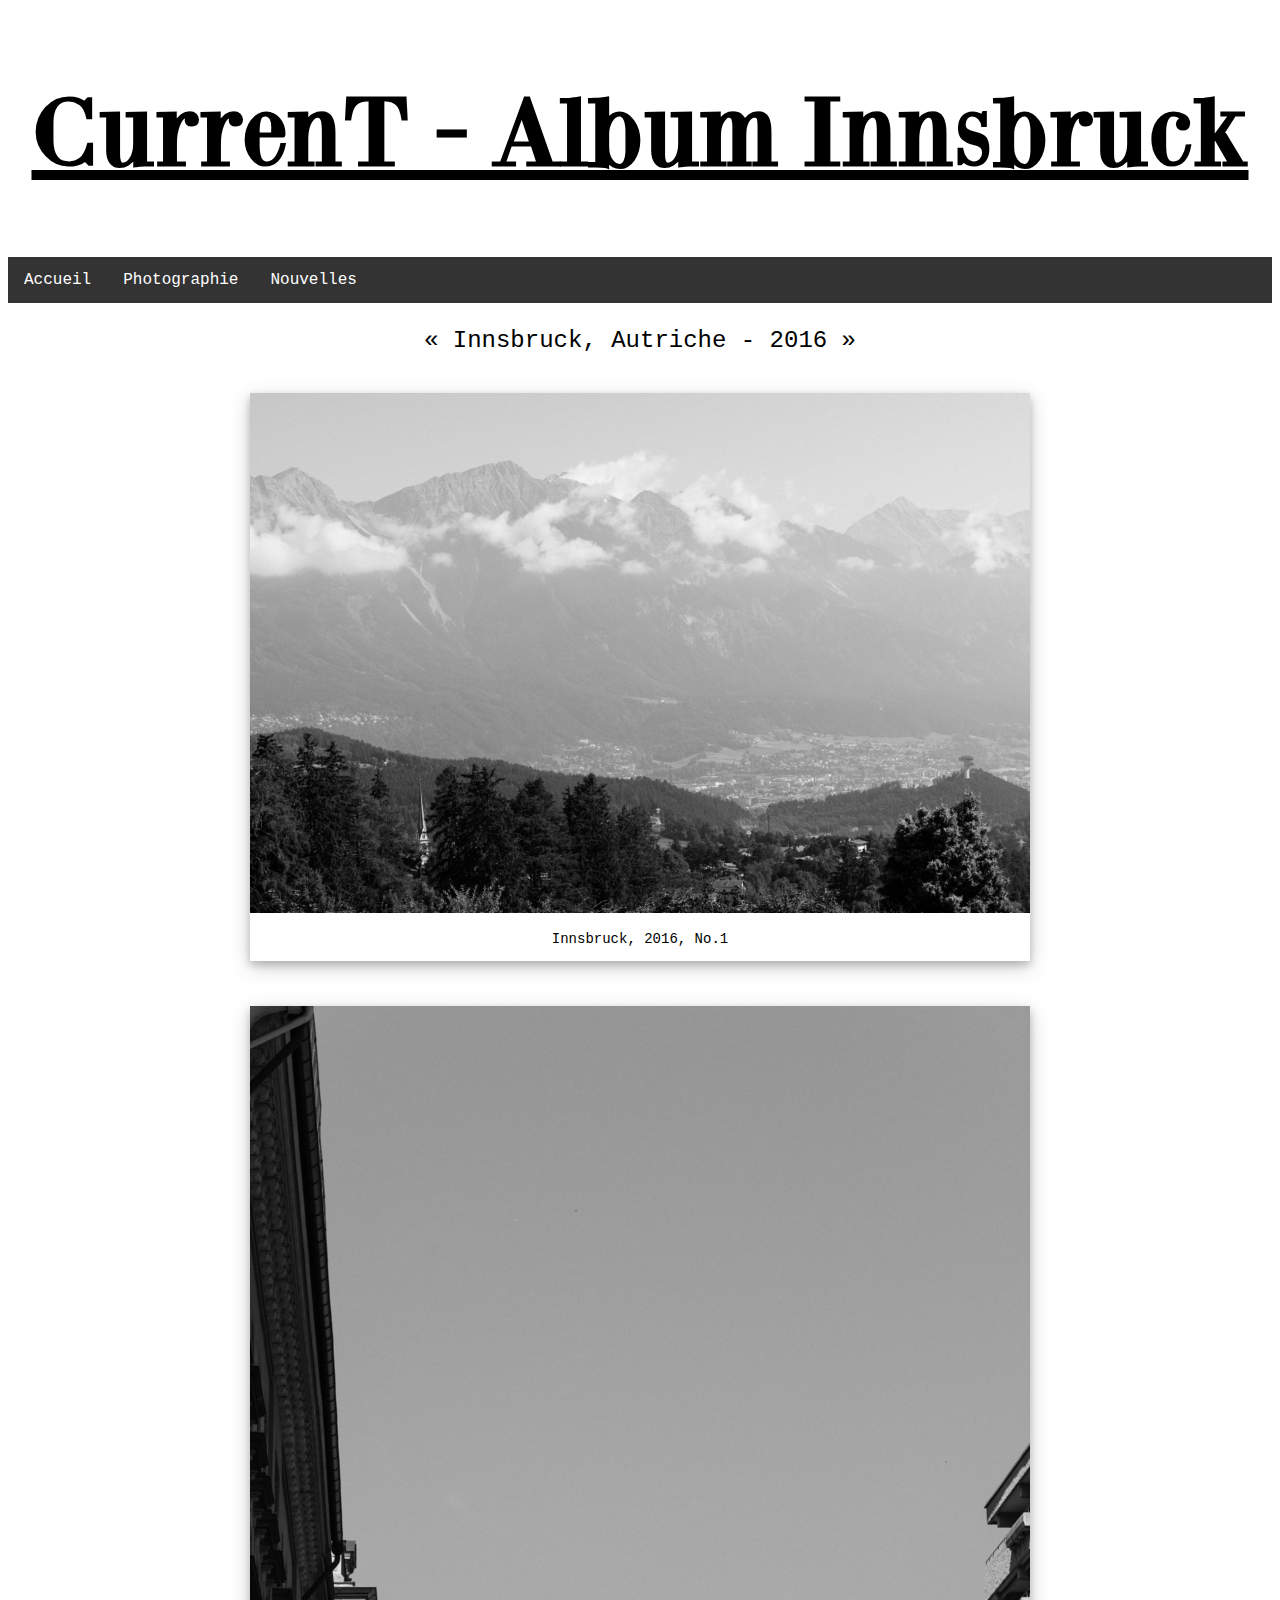
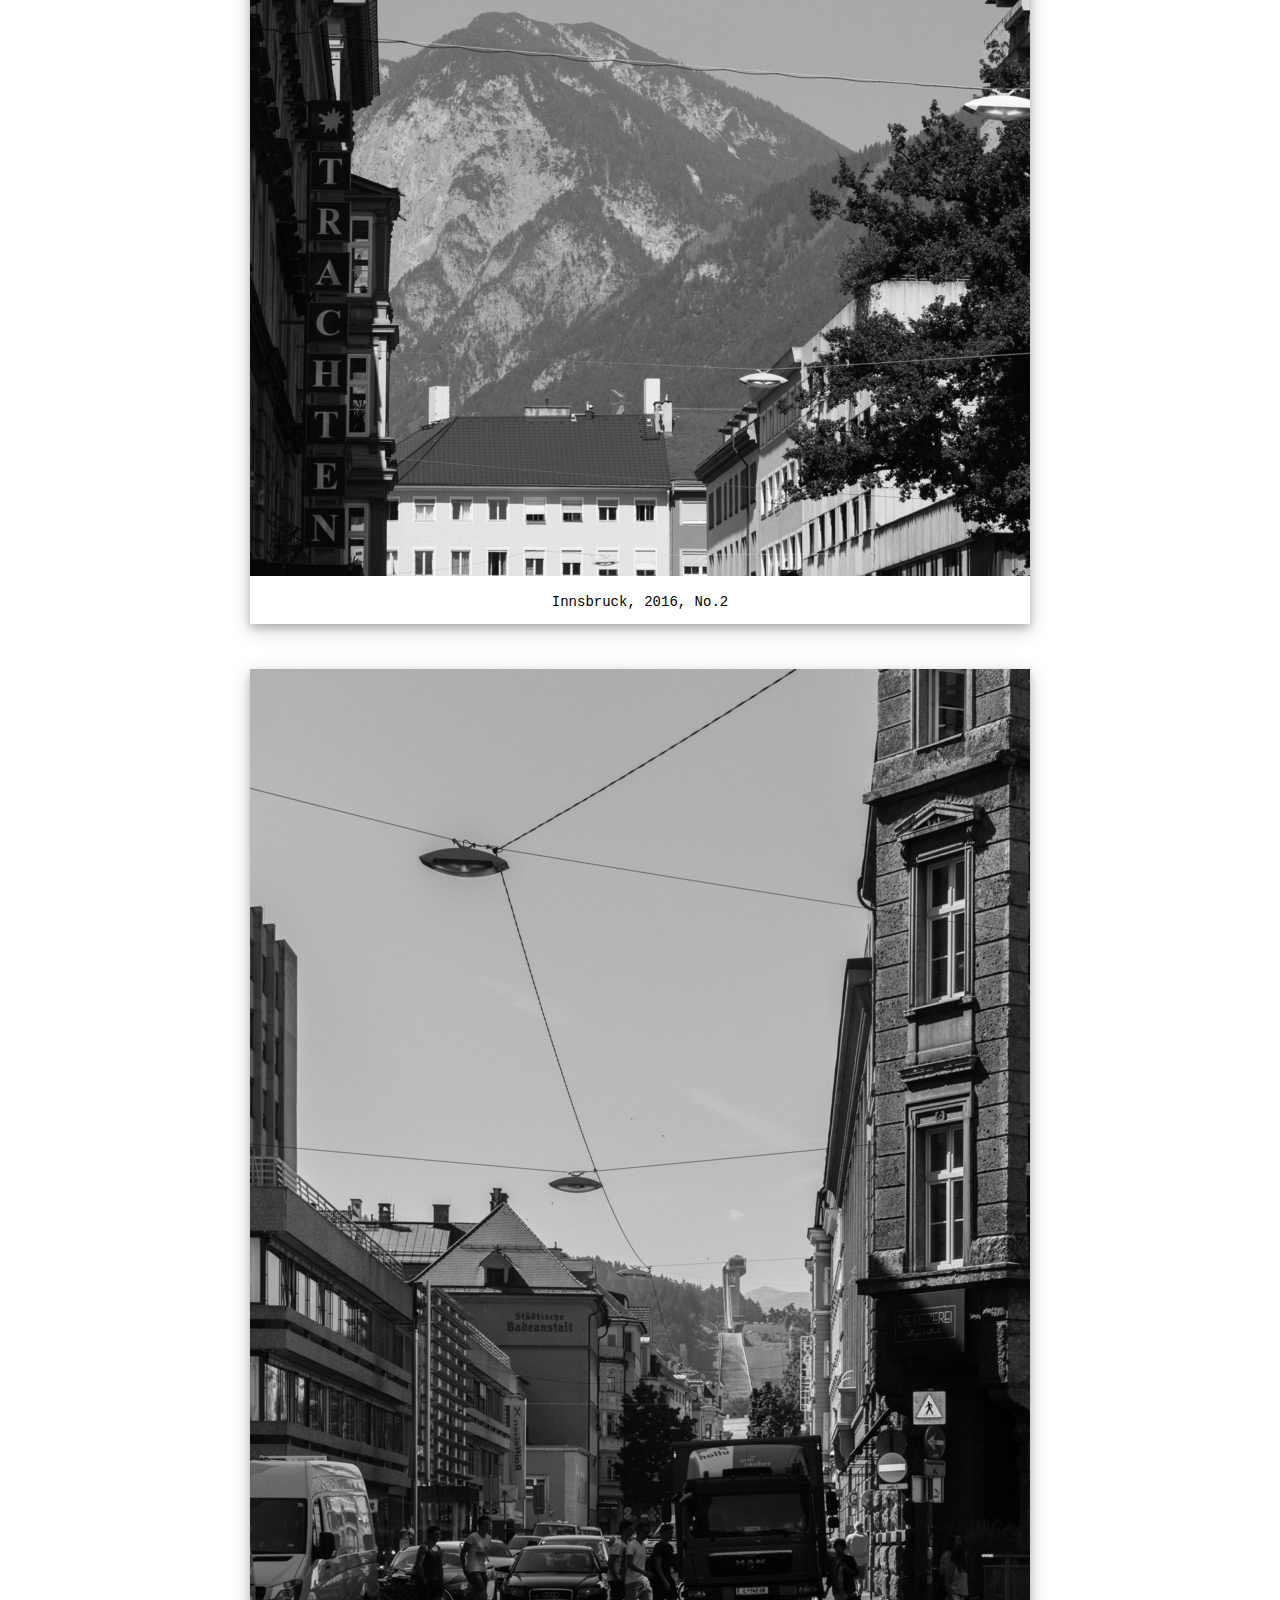
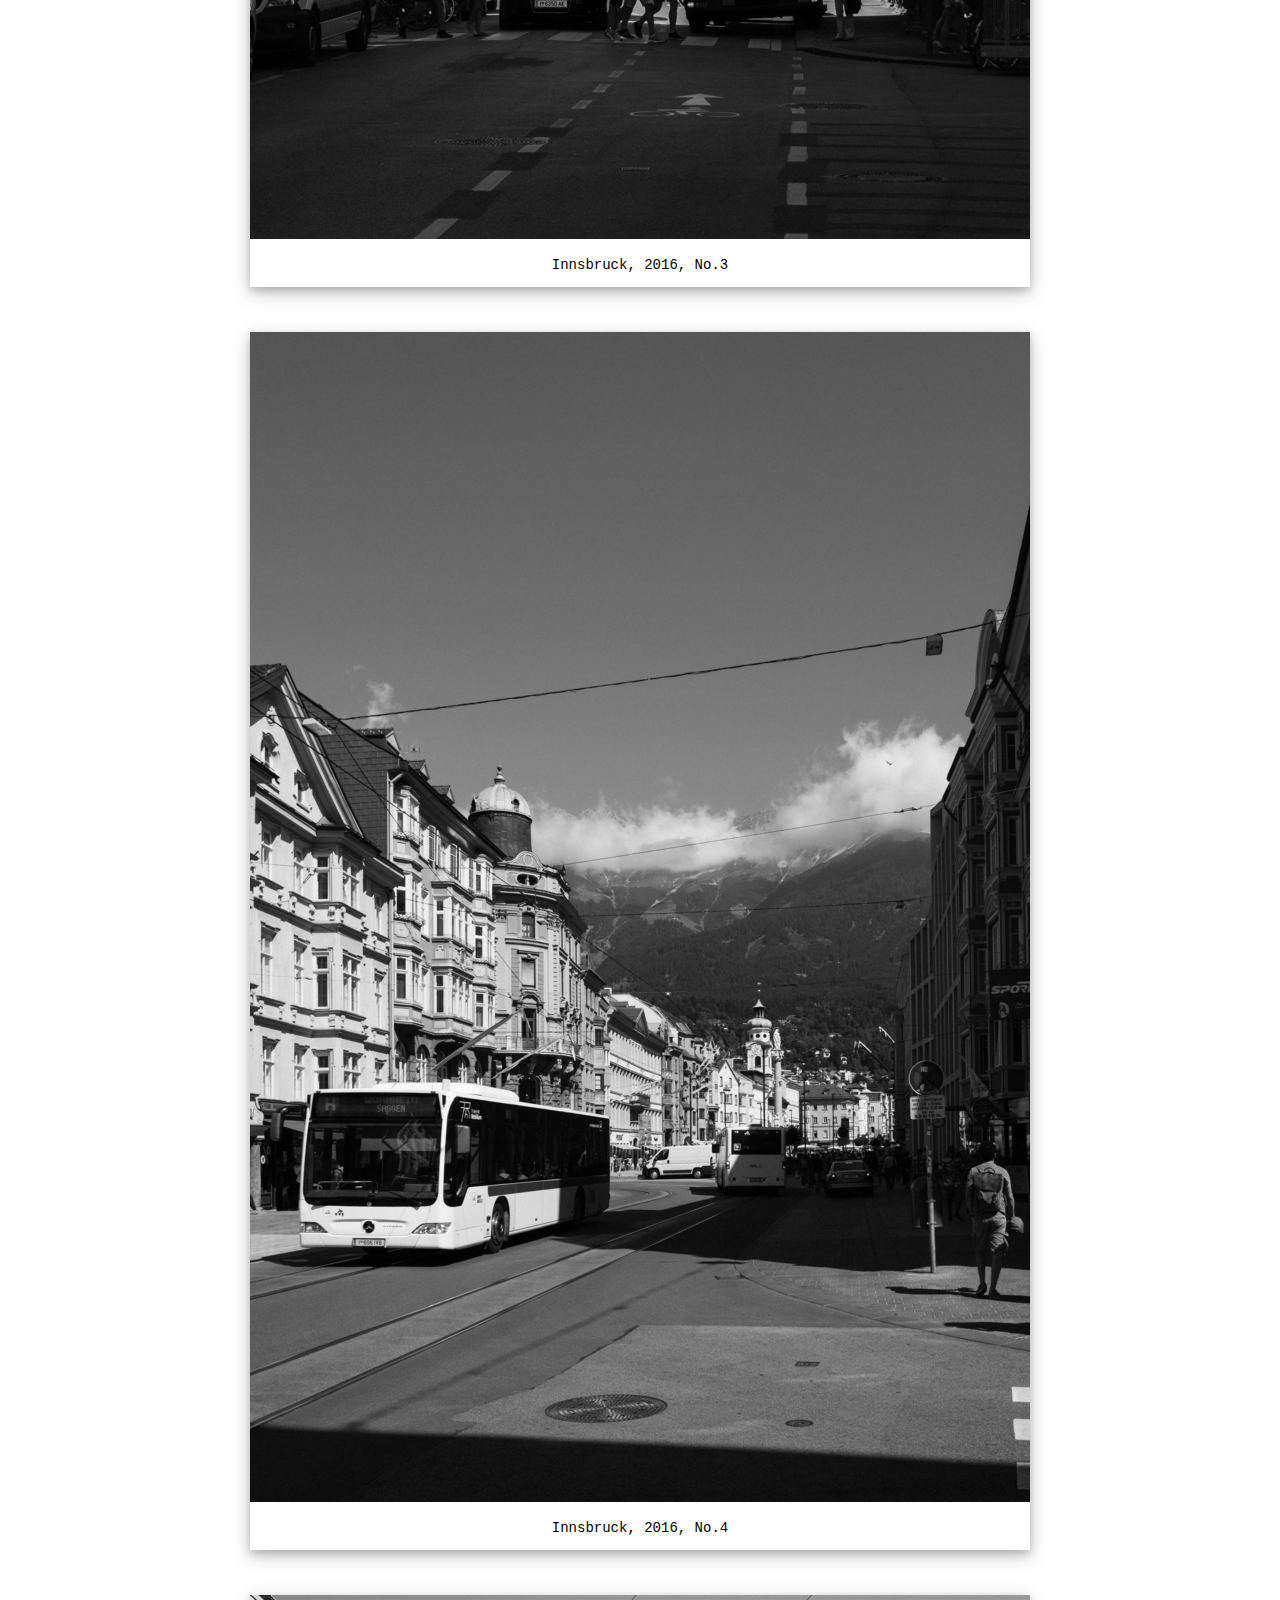
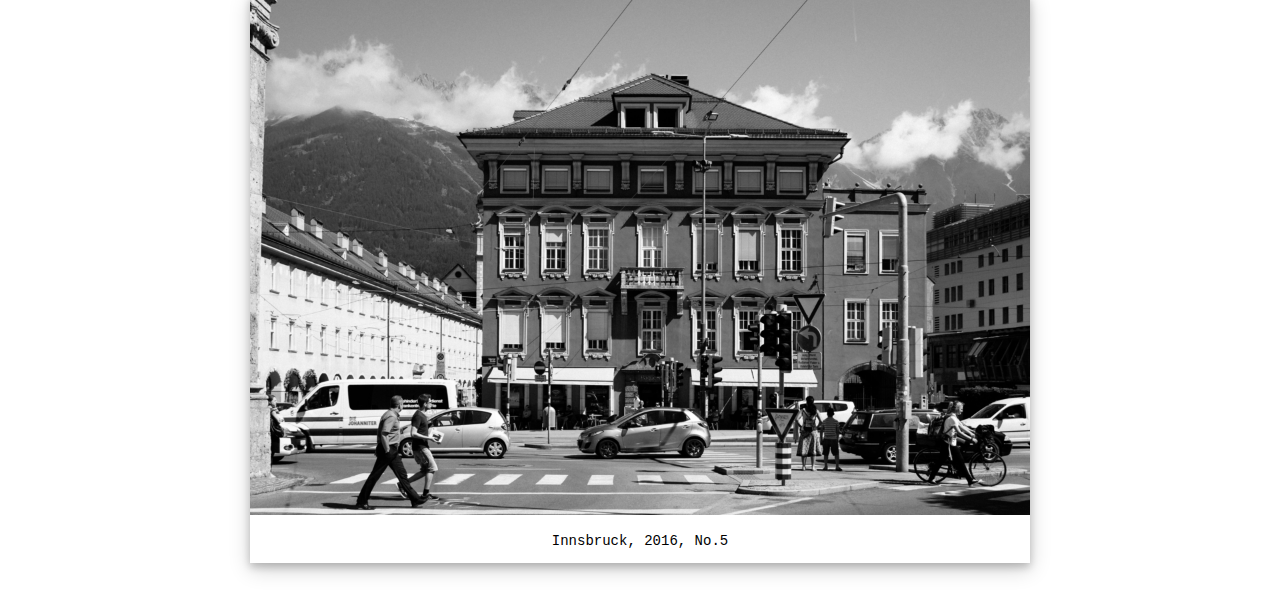
==== innsbruck.html @ 4c0e7a83 "Add files via upload" ====
<!DOCTYPE html>
<html>
    <head>
        <meta charset="utf-8" />
        <link rel="stylesheet" href="style.css" />
        <title>CurrenT</title>
    </head>
	
	<body>
		
		<h1>CurrenT - Album Innsbruck</h1>
		
				
		<nav>
			<ul>
				<li><a href="index.html">Accueil</a></li>
				<li><a href="photographie.html">Photographie</a></li>
				<li><a href="nouvelles.html">Nouvelles</a></li>
			</ul>
		</nav>
		
		<p class="citation"> « Innsbruck, Autriche - 2016 »</p>

		<div class="block">
			<div class="polaroid">
				<img src="Innsbruck - 1 - Resized.jpg" alt="Innsbruck" style="width:100%">
					<p>Innsbruck, 2016, No.1</p>
				</div>
			</div>
		</div>
		
		<div class="block">		
			<div class="polaroid">
				<img src="Innsbruck - 2 - Resized.jpg" alt="Innsbruck" style="width:100%">
					<p>Innsbruck, 2016, No.2</p>
				</div>
			</div>
		</div>
		
		<div class="block">
			<div class="polaroid">
				<img src="Innsbruck - 3 - Resized.jpg" alt="Innsbruck" style="width:100%">
					<p>Innsbruck, 2016, No.3</p>
				</div>
			</div>
		</div>
		
		<div class="block">		
			<div class="polaroid">
				<img src="Innsbruck - 4 - Resized.jpg" alt="Innsbruck" style="width:100%">
					<p>Innsbruck, 2016, No.4</p>
				</div>
			</div>
		</div>
		
		<div class="block">
			<div class="polaroid">
				<img src="Innsbruck - 5 - Resized.jpg" alt="Innsbruck" style="width:100%">
					<p>Innsbruck, 2016, No.5</p>
				</div>
			</div>
		</div>

    </body>
</html>
---- style.css ----
@font-face {
	font-family: 'BodoniXT';
	src: url('BodoniXT.ttf');
}

body{
	background-color: white;
	color: black;
	text-align: center;
}

ul {
	list-style-type: none;
	margin: 0;
	padding: 0;
	overflow: hidden;
	background-color: #333;
}

li {
	float: left;
	font-family: Courier New;
}

ul li a {
	display: block;
	color: white;
	text-align: center;
	padding: 14px 16px;
	text-decoration: none;
}

li a:hover {
	background-color: #111;
}
p {
	font-size: 14px;
	font-family: Courier New, Impact, Arial, sans-serif; /*Indiquer 3 ou 4 polices + sans-serif pour s'assurer que la police fonctionne sur tous les navigateurs*/
}

p.citation {
	font-size: 24px;
}

h1 {
	font-size: 100px;
	font-family: 'BodoniXT';
	text-decoration: underline;
}

h3 {
	font-size: 18px;
	font-family: Courier New, Impact, Arial, sans-serif;
}

div.block {
	display: flex;
}
div {
	margin: 15px;
}
div.polaroid {
	width: 780px;
	display: block;
	margin-top: 15px;
	margin-left: auto;
	margin-right: auto; 
	box-shadow: 0 4px 8px 0 rgba(0, 0, 0, 0.2), 0 6px 20px 0 rgba(0, 0, 0, 0.19);
}

.polaroid img {
	max-width: 100%;
  
	-moz-transition: all 0.3s;
	-webkit-transition: all 0.3s;
	transition: all 0.3s;
}
.polaroid:hover img {
	-moz-transform: scale(1.1);
	-webkit-transform: scale(1.1);
	transform: scale(1.1);
}

div.container {
  padding: 10px;
}

/*Plus d'info sur les sélecteurs: https://www.w3.org/Style/css3-selectors-updates/WD-css3-selectors-20010126.fr.html#selectors */
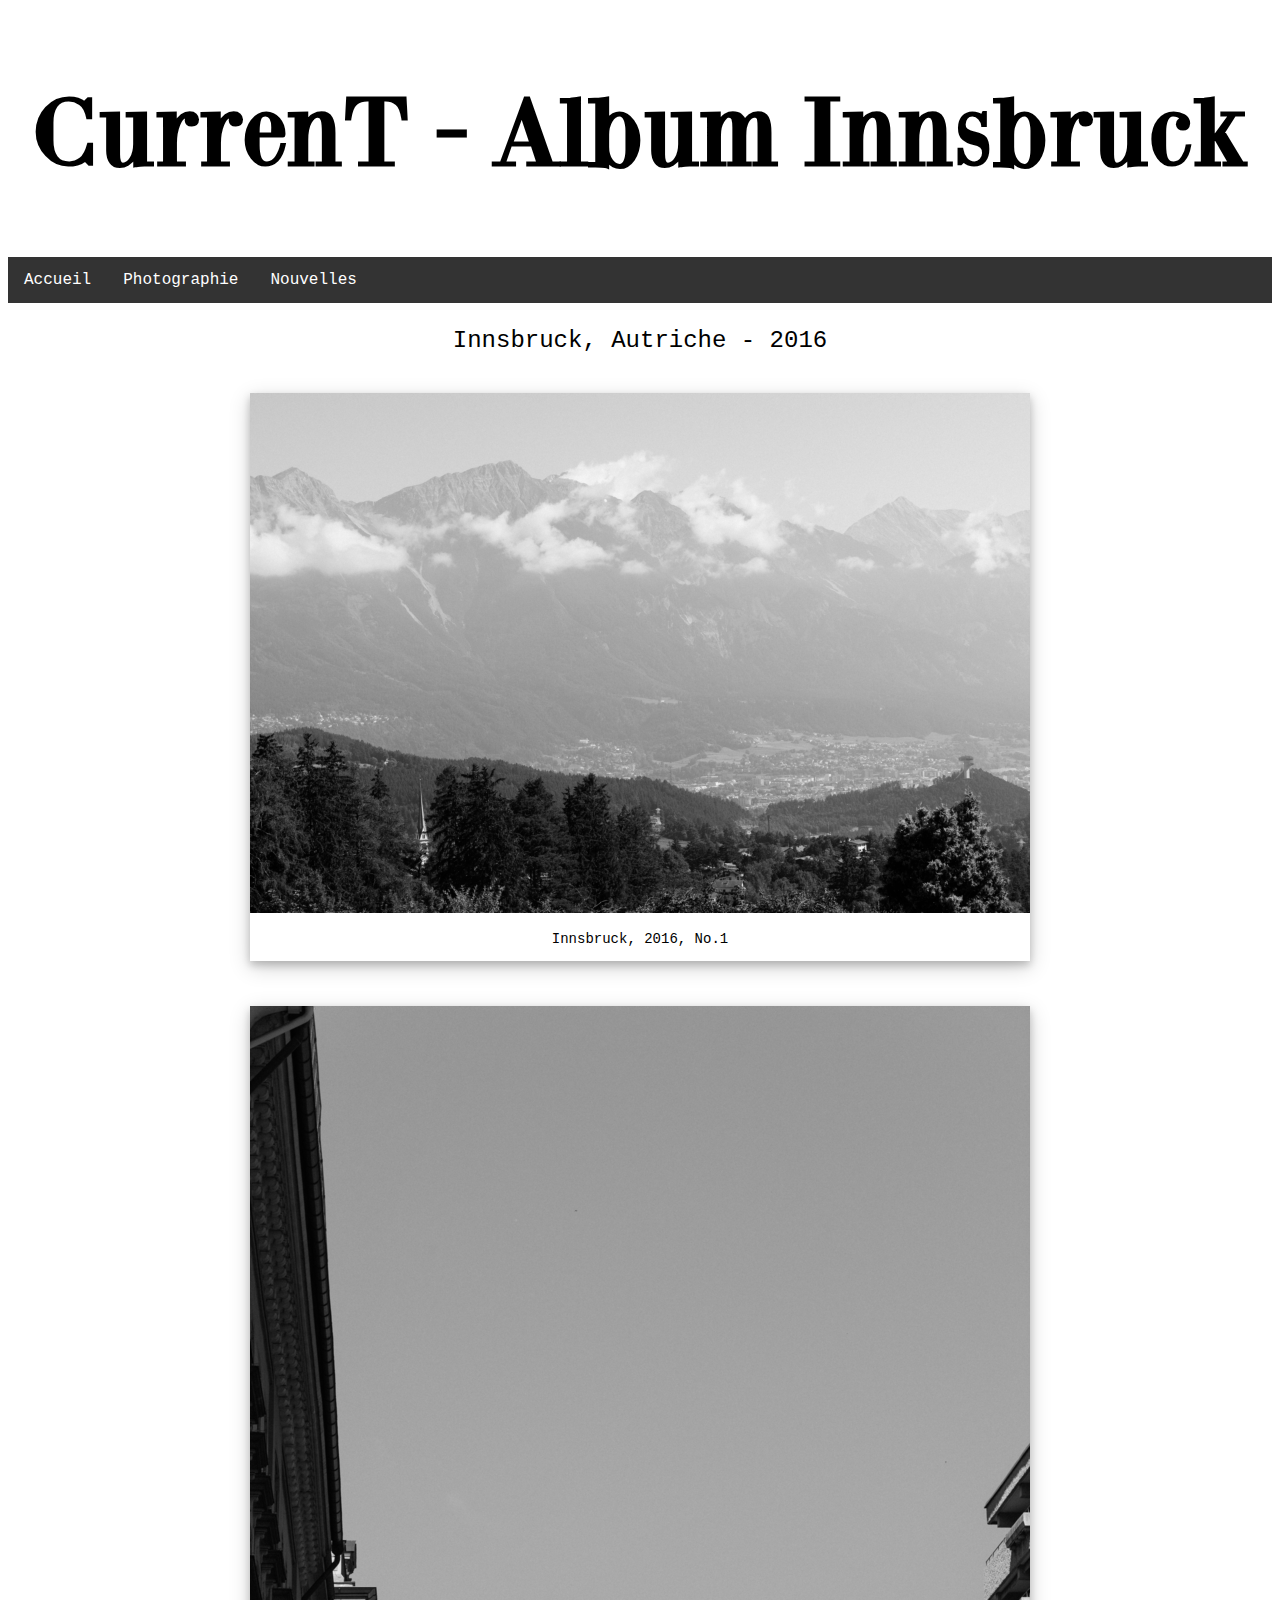
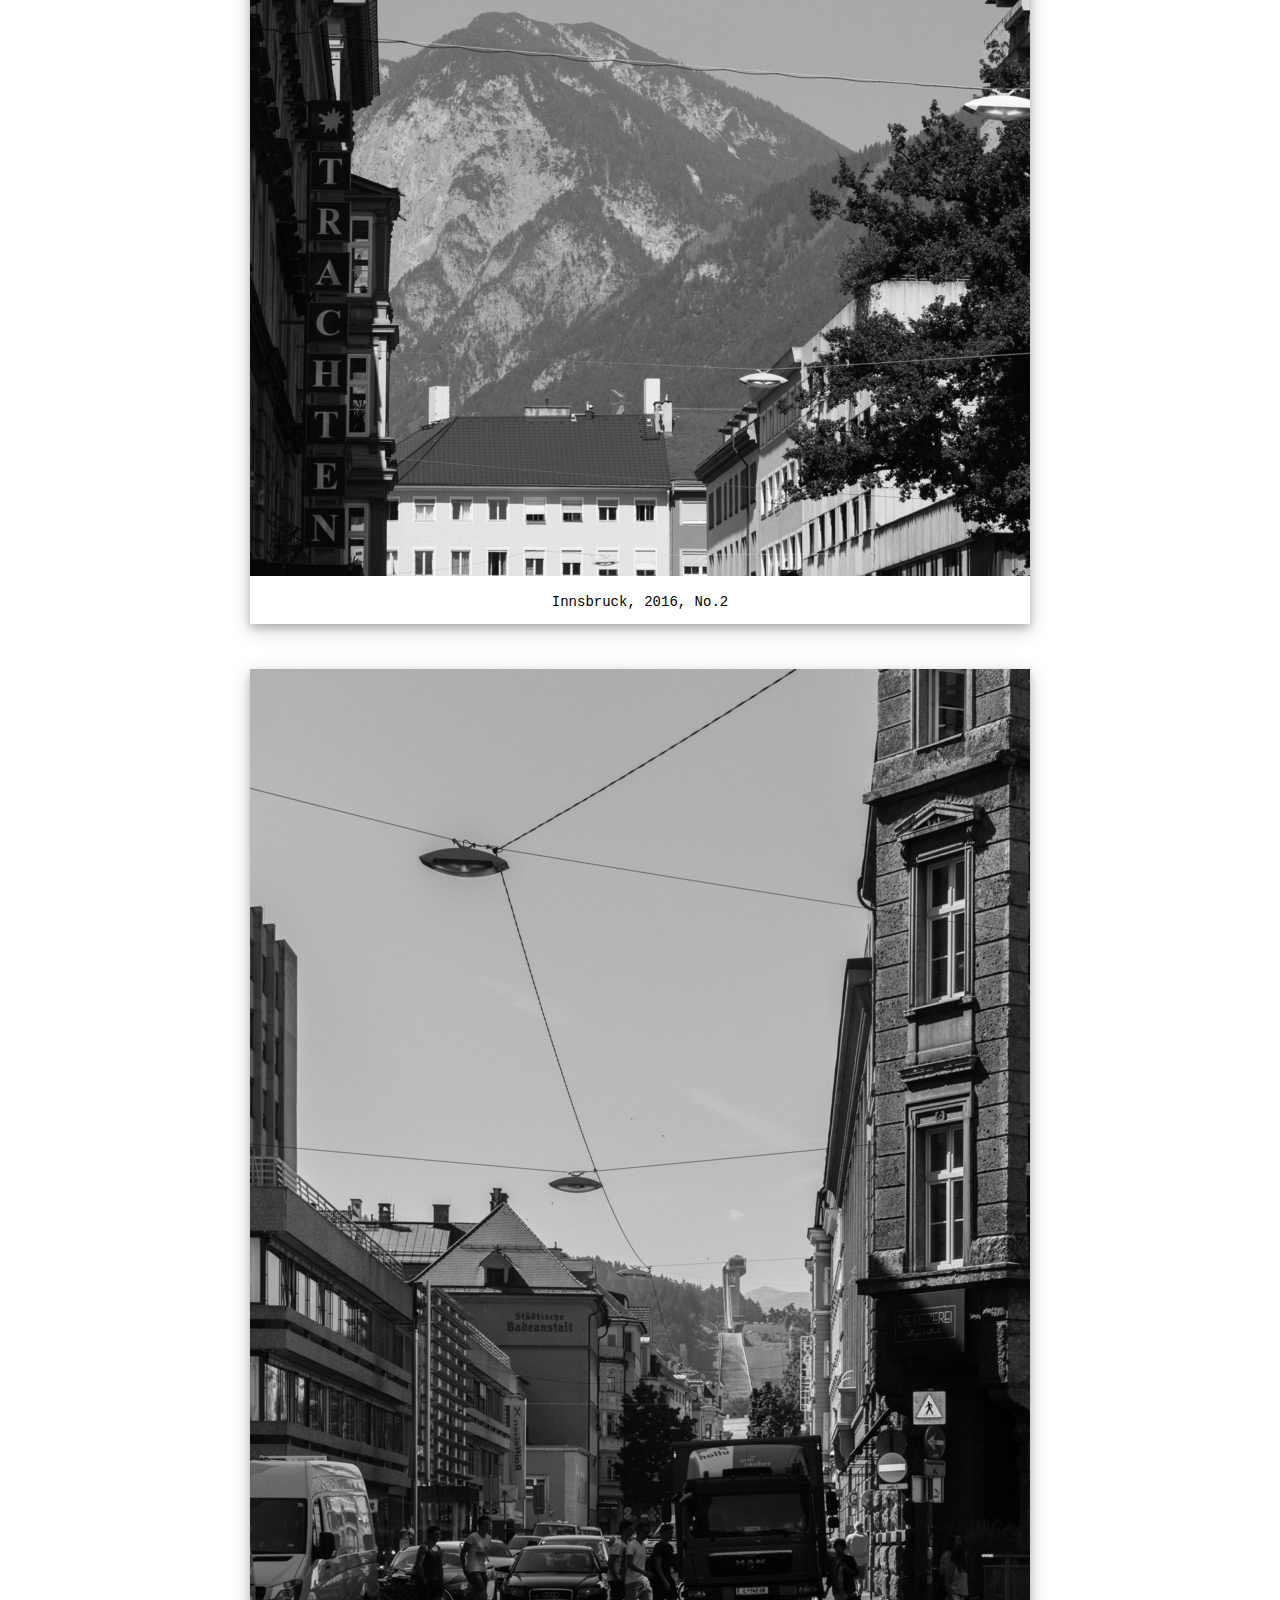
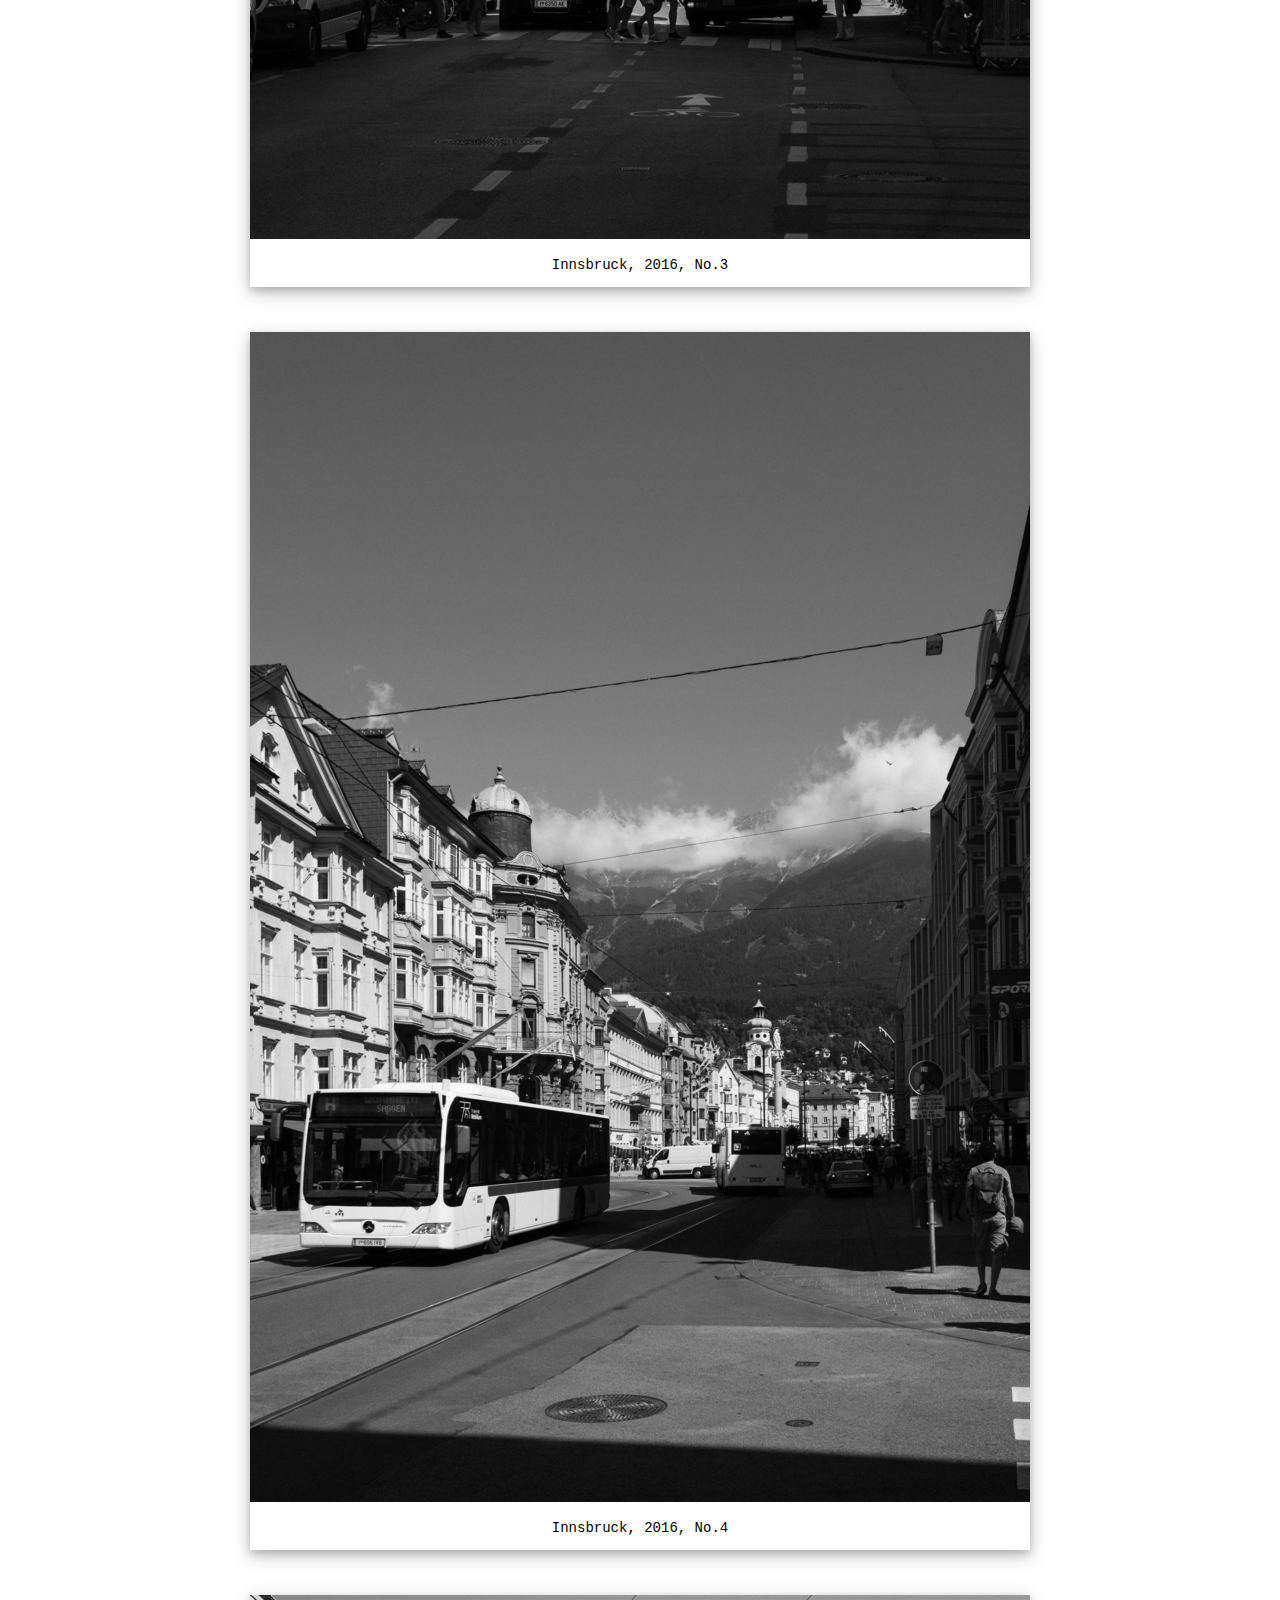
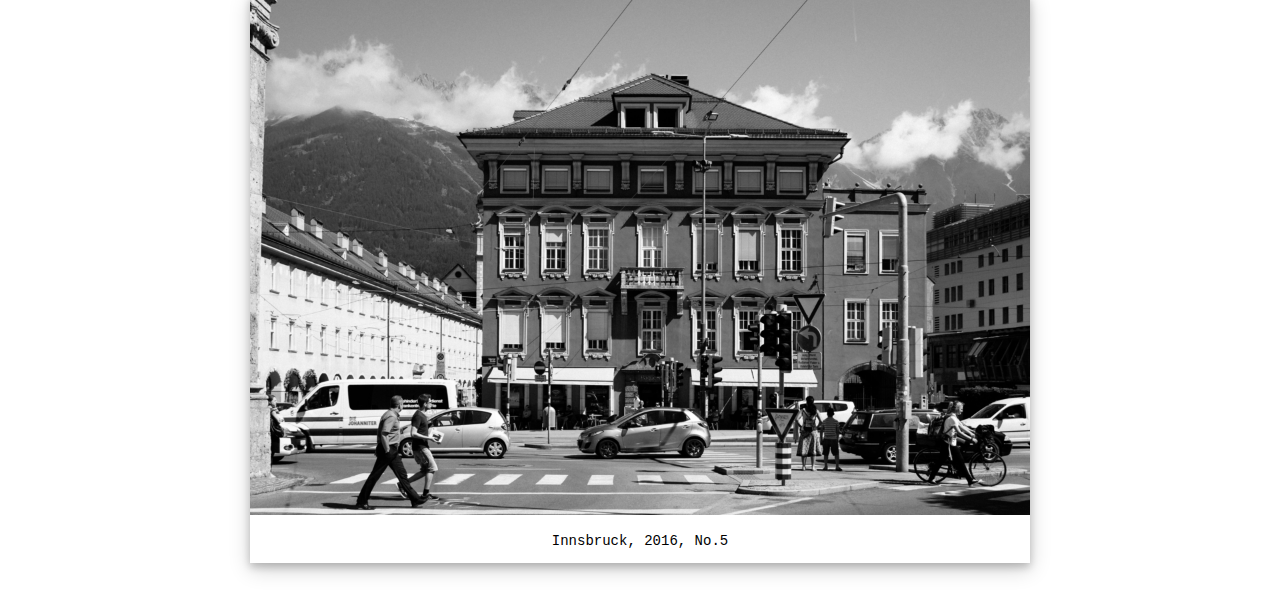
==== commit 0762173e: "Add files via upload" ====
--- a/innsbruck.html
+++ b/innsbruck.html
@@ -19,11 +19,11 @@
 			</ul>
 		</nav>
 		
-		<p class="citation"> « Innsbruck, Autriche - 2016 »</p>
+		<p class="citation"> Innsbruck, Autriche - 2016 </p>
 
 		<div class="block">
 			<div class="polaroid">
-				<img src="Innsbruck - 1 - Resized.jpg" alt="Innsbruck" style="width:100%">
+				<img src="Innsbruck/Innsbruck - 1 - Resized.jpg" alt="Innsbruck" style="width:100%">
 					<p>Innsbruck, 2016, No.1</p>
 				</div>
 			</div>
@@ -31,7 +31,7 @@
 		
 		<div class="block">		
 			<div class="polaroid">
-				<img src="Innsbruck - 2 - Resized.jpg" alt="Innsbruck" style="width:100%">
+				<img src="Innsbruck/Innsbruck - 2 - Resized.jpg" alt="Innsbruck" style="width:100%">
 					<p>Innsbruck, 2016, No.2</p>
 				</div>
 			</div>
@@ -39,7 +39,7 @@
 		
 		<div class="block">
 			<div class="polaroid">
-				<img src="Innsbruck - 3 - Resized.jpg" alt="Innsbruck" style="width:100%">
+				<img src="Innsbruck/Innsbruck - 3 - Resized.jpg" alt="Innsbruck" style="width:100%">
 					<p>Innsbruck, 2016, No.3</p>
 				</div>
 			</div>
@@ -47,7 +47,7 @@
 		
 		<div class="block">		
 			<div class="polaroid">
-				<img src="Innsbruck - 4 - Resized.jpg" alt="Innsbruck" style="width:100%">
+				<img src="Innsbruck/Innsbruck - 4 - Resized.jpg" alt="Innsbruck" style="width:100%">
 					<p>Innsbruck, 2016, No.4</p>
 				</div>
 			</div>
@@ -55,7 +55,7 @@
 		
 		<div class="block">
 			<div class="polaroid">
-				<img src="Innsbruck - 5 - Resized.jpg" alt="Innsbruck" style="width:100%">
+				<img src="Innsbruck/Innsbruck - 5 - Resized.jpg" alt="Innsbruck" style="width:100%">
 					<p>Innsbruck, 2016, No.5</p>
 				</div>
 			</div>
--- a/style.css
+++ b/style.css
@@ -42,10 +42,17 @@
 	font-size: 24px;
 }
 
+p.intro {
+	font-size: 32px
+}
 h1 {
 	font-size: 100px;
 	font-family: 'BodoniXT';
-	text-decoration: underline;
+}
+
+h2 {
+	font-size: 60px;
+	font-family: 'BodoniXT';
 }
 
 h3 {
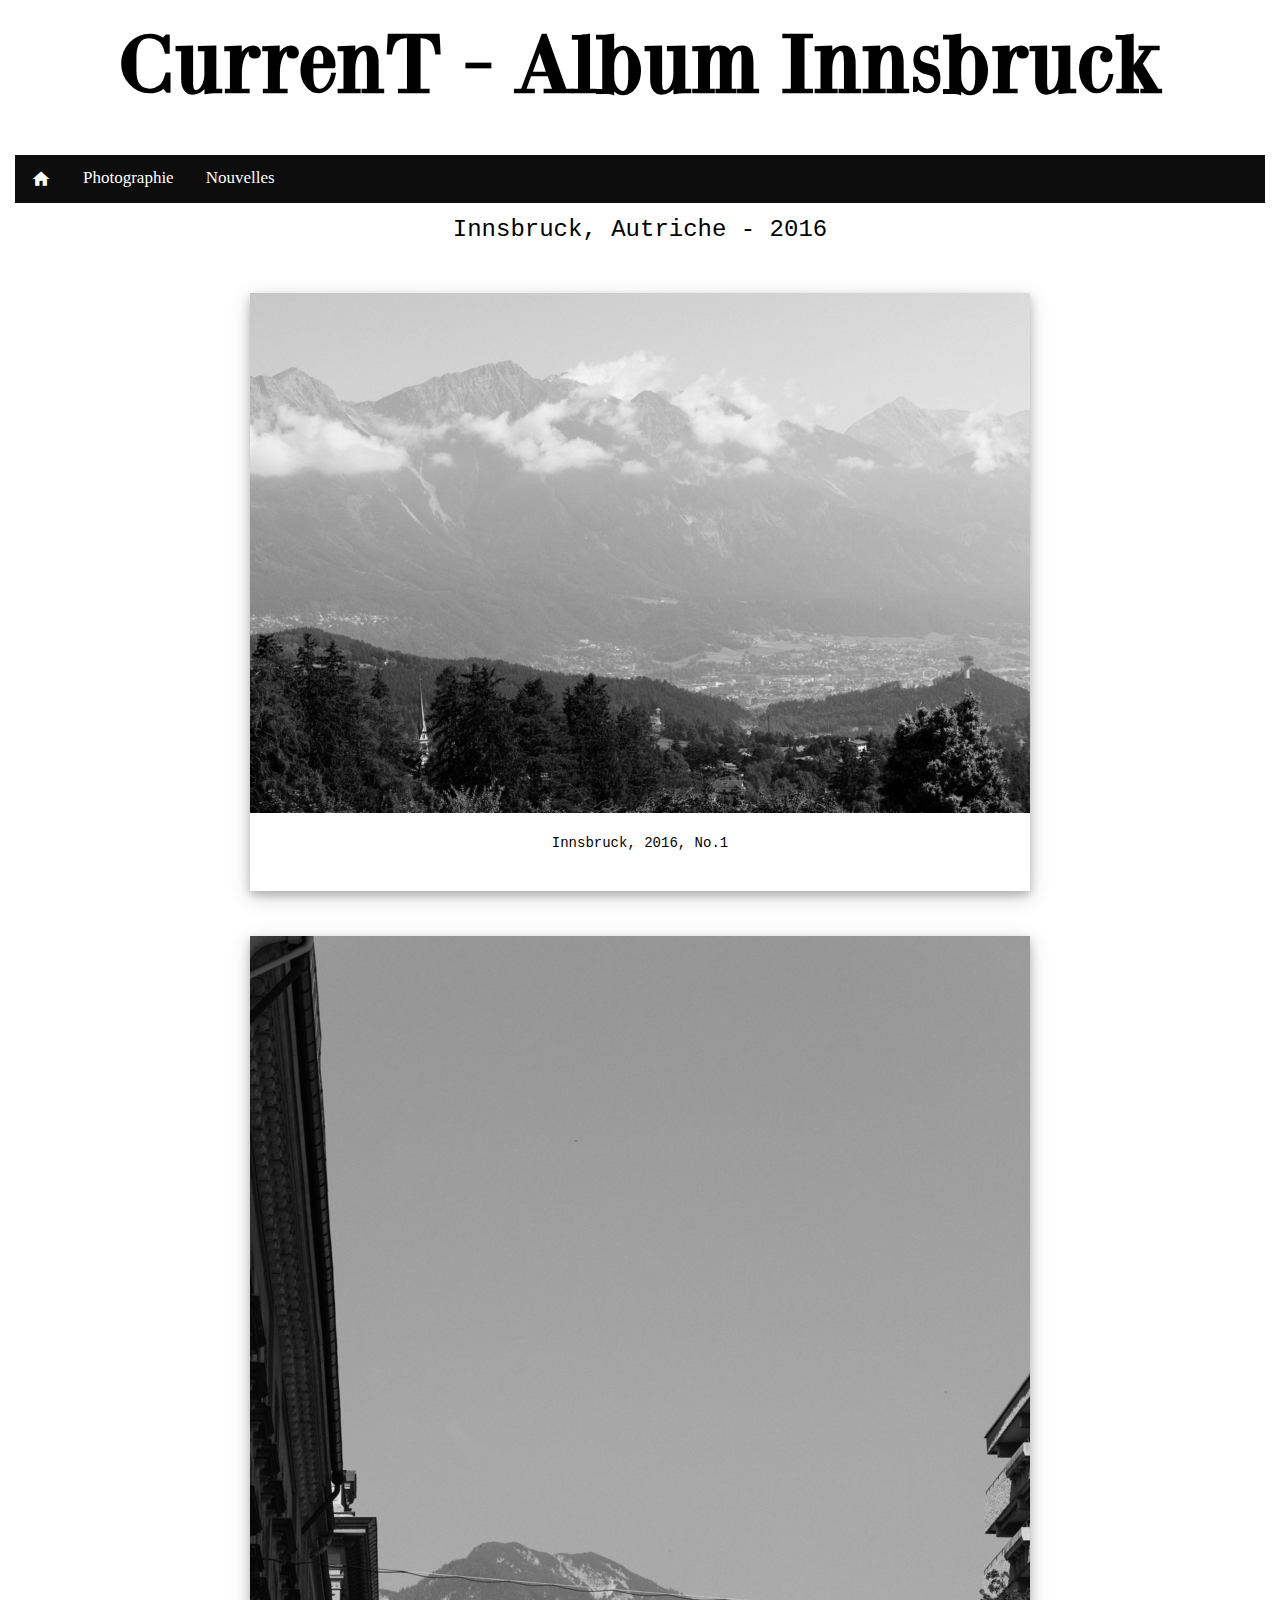
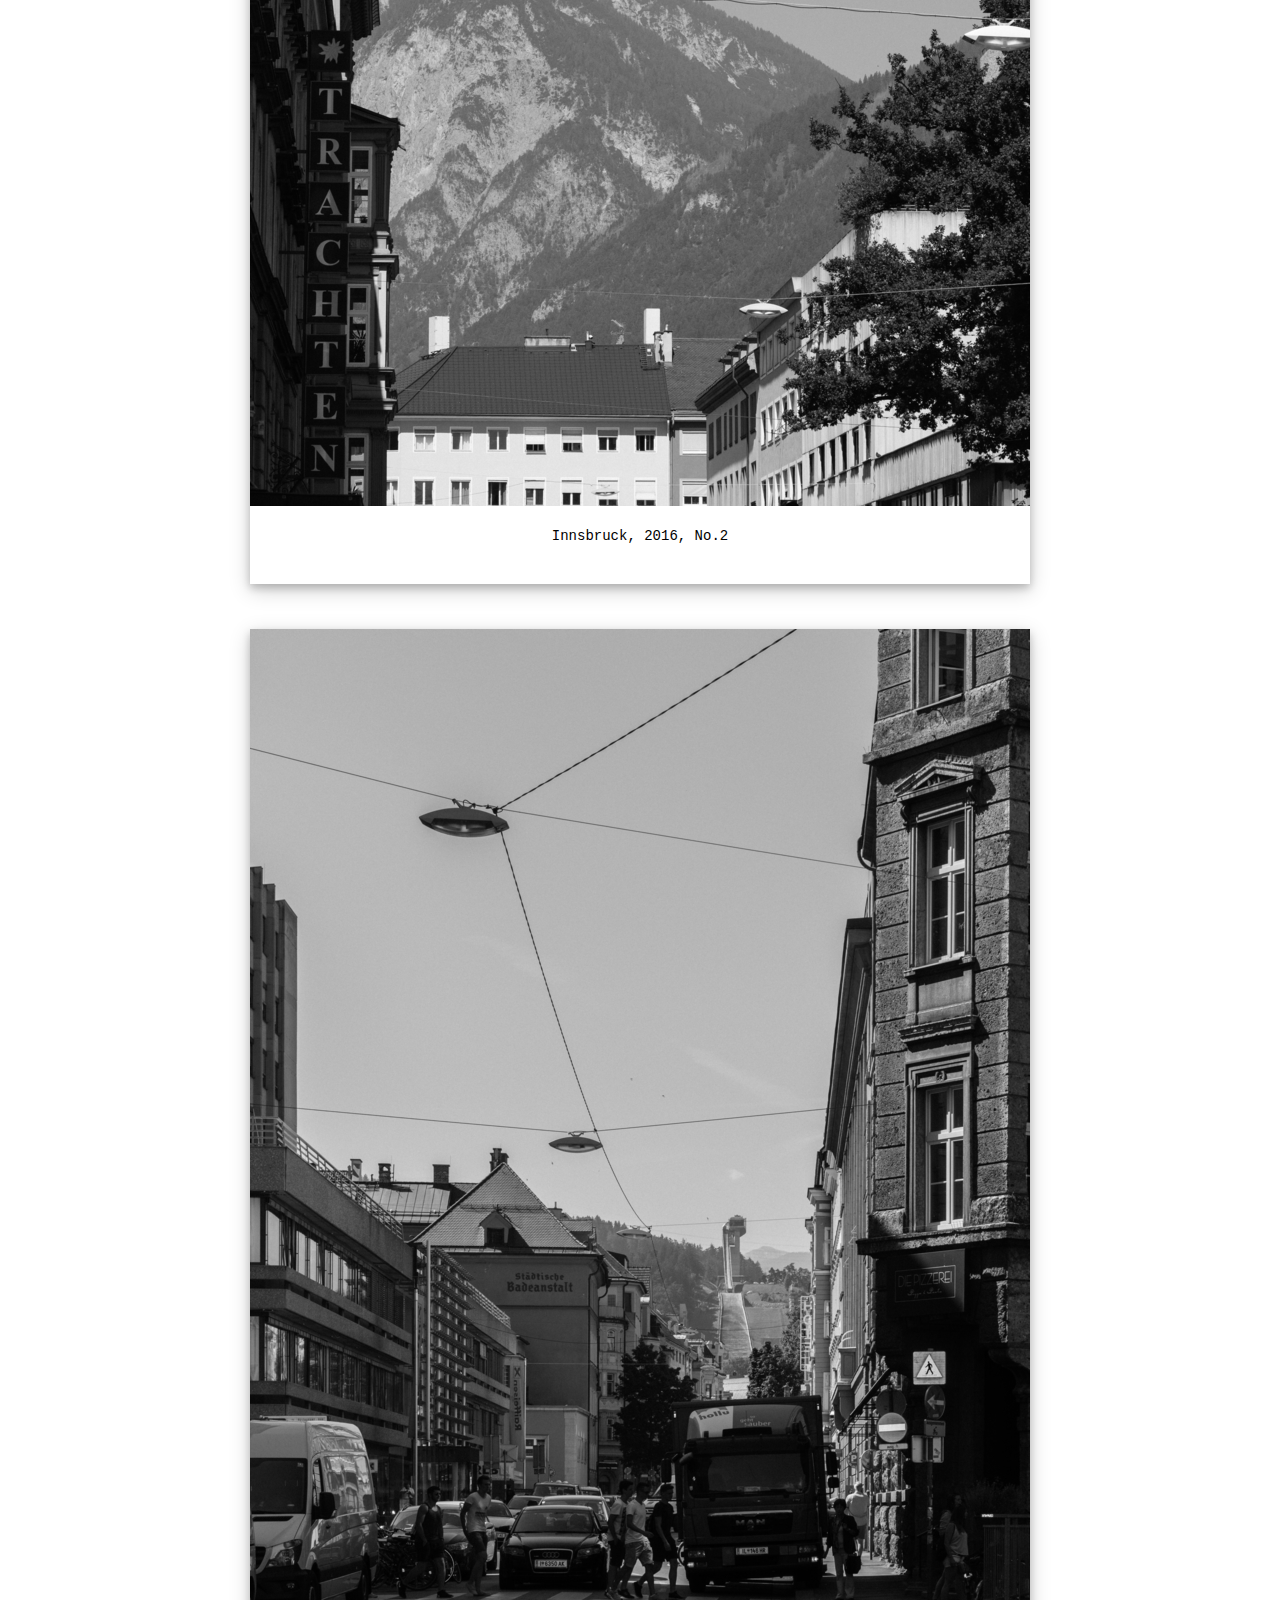
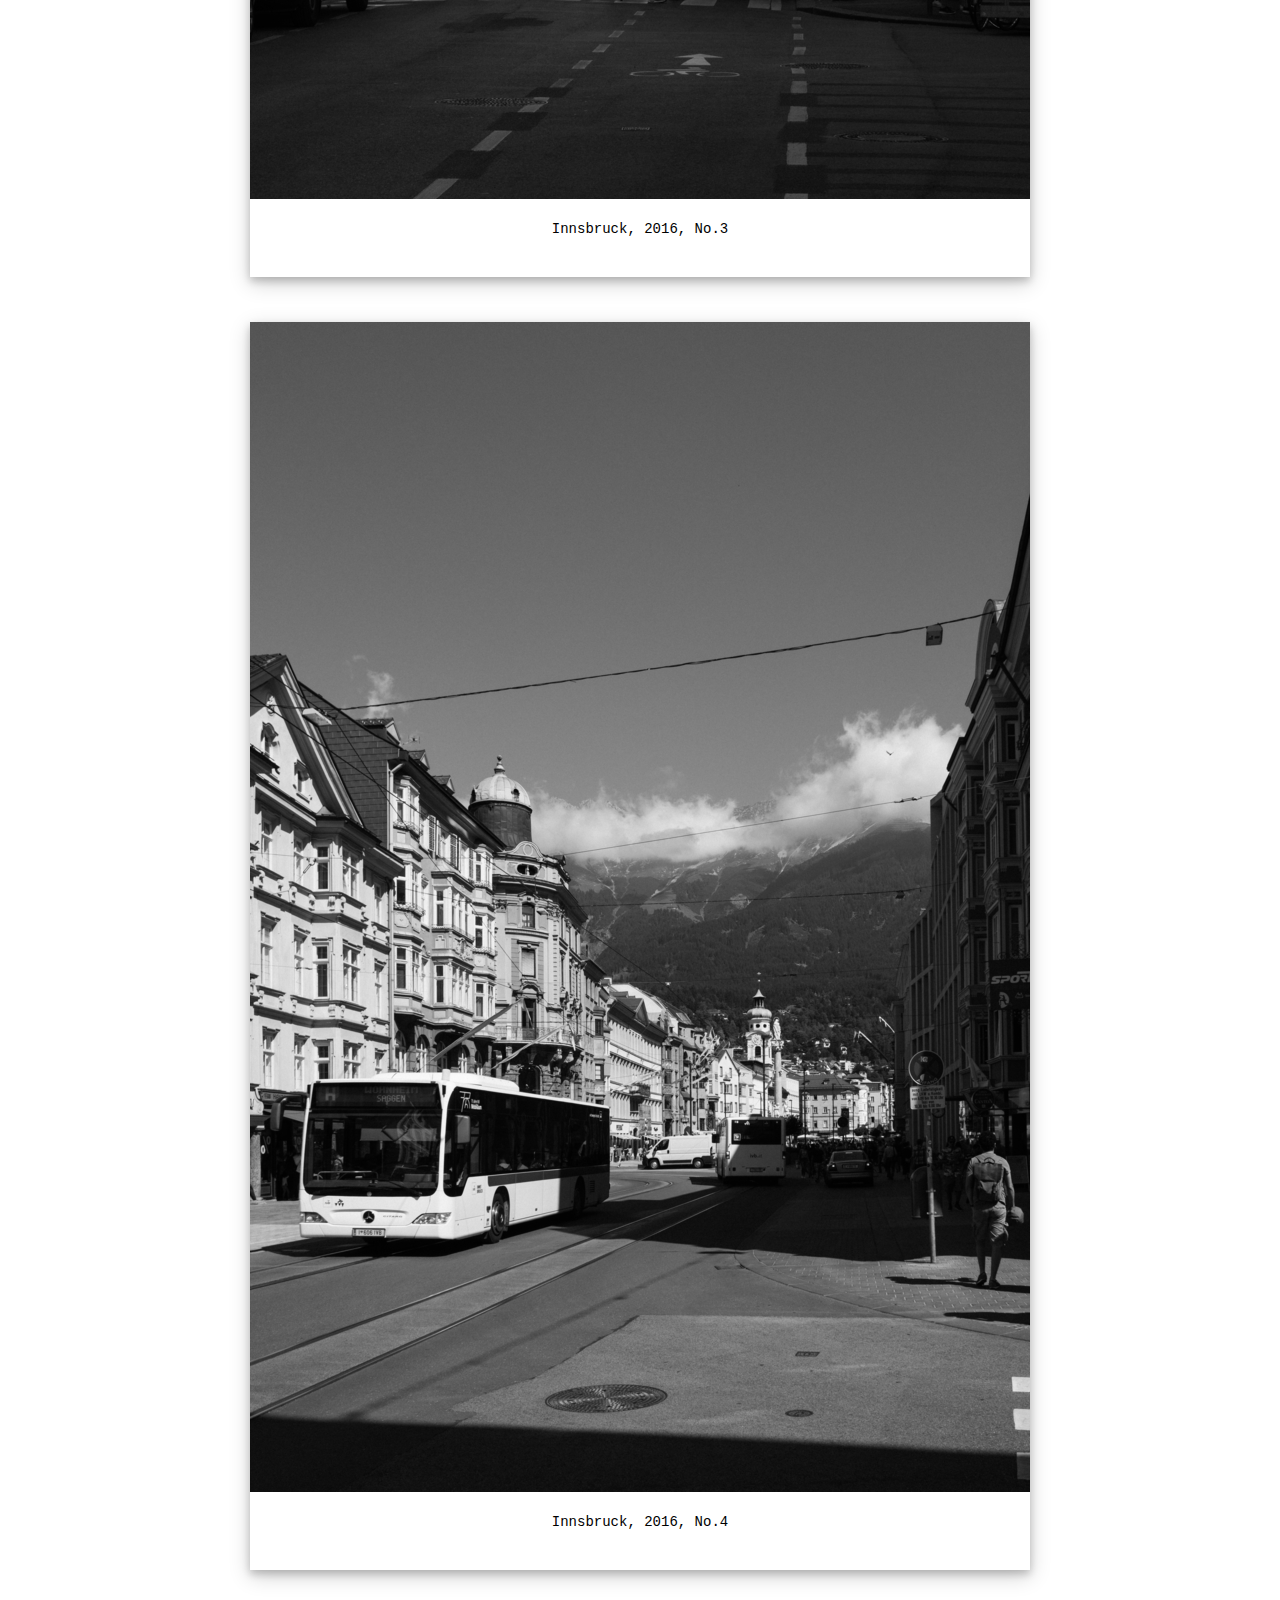
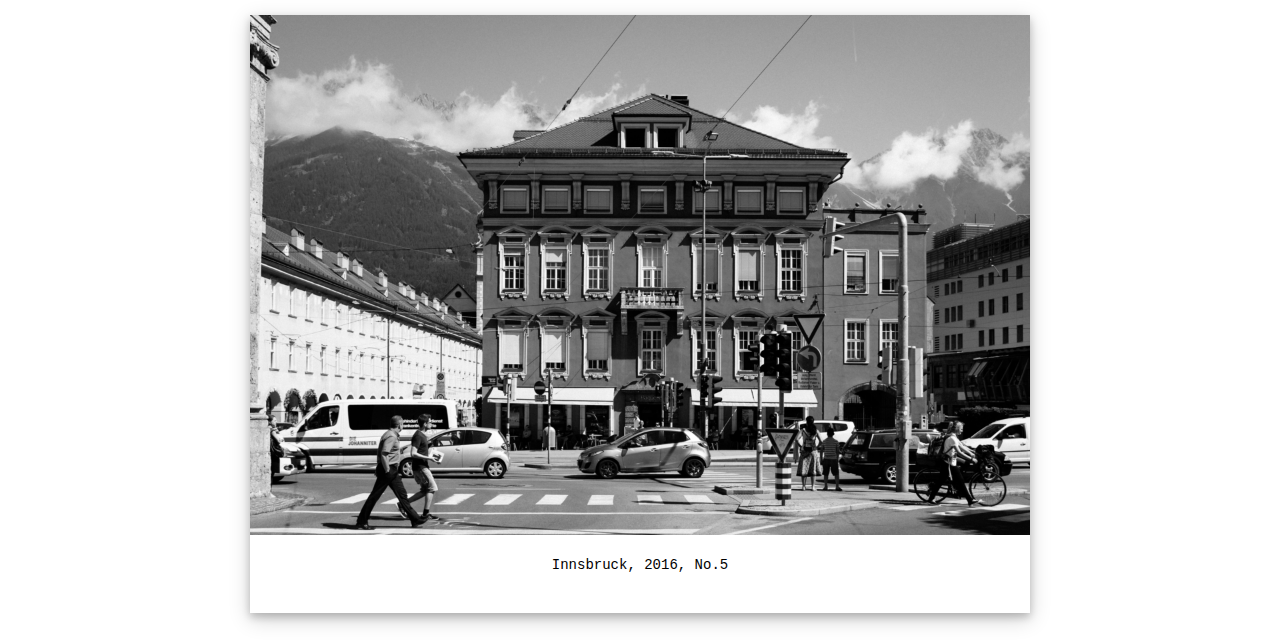
==== commit 06e1b5eb: "Add files via upload" ====
--- a/innsbruck.html
+++ b/innsbruck.html
@@ -1,29 +1,33 @@
 <!DOCTYPE html>
 <html>
-    <head>
-        <meta charset="utf-8" />
-        <link rel="stylesheet" href="style.css" />
-        <title>CurrenT</title>
-    </head>
-	
-	<body>
+<head>
+    <meta charset="utf-8" />
+    <link rel="stylesheet" href="style.css" />
+	<link rel="stylesheet" href="https://fonts.googleapis.com/icon?family=Material+Icons" />
+	<link rel="stylesheet" href="font-awesome/css/font-awesome.min.css" />
+    <title>CurrenT</title>
+</head>
+<body>
 		
 		<h1>CurrenT - Album Innsbruck</h1>
 		
 				
-		<nav>
-			<ul>
-				<li><a href="index.html">Accueil</a></li>
-				<li><a href="photographie.html">Photographie</a></li>
-				<li><a href="nouvelles.html">Nouvelles</a></li>
-			</ul>
-		</nav>
+		<div class="topnav" id="myTopnav">
+			<a class="material-icons" href="index.html" style="font-size:20px;">home</a>
+			
+			<a href="photographie.html">Photographie</a>
+			<a href="nouvelles.html">Nouvelles</a>
+			<a href="https://www.instagram.com/nicognd/"><i class="fa fa-instagram fa-lg" aria-hidden="true"></i></a>
+			
+			<a href="javascript:void(0);" style="font-size:15px;" class="icon" onclick="myFunction()">&#9776;</a>
+		</div>
 		
 		<p class="citation"> Innsbruck, Autriche - 2016 </p>
 
 		<div class="block">
 			<div class="polaroid">
 				<img src="Innsbruck/Innsbruck - 1 - Resized.jpg" alt="Innsbruck" style="width:100%">
+				<div class="container">
 					<p>Innsbruck, 2016, No.1</p>
 				</div>
 			</div>
@@ -32,6 +36,7 @@
 		<div class="block">		
 			<div class="polaroid">
 				<img src="Innsbruck/Innsbruck - 2 - Resized.jpg" alt="Innsbruck" style="width:100%">
+				<div class="container">
 					<p>Innsbruck, 2016, No.2</p>
 				</div>
 			</div>
@@ -40,6 +45,7 @@
 		<div class="block">
 			<div class="polaroid">
 				<img src="Innsbruck/Innsbruck - 3 - Resized.jpg" alt="Innsbruck" style="width:100%">
+				<div class="container">
 					<p>Innsbruck, 2016, No.3</p>
 				</div>
 			</div>
@@ -48,6 +54,7 @@
 		<div class="block">		
 			<div class="polaroid">
 				<img src="Innsbruck/Innsbruck - 4 - Resized.jpg" alt="Innsbruck" style="width:100%">
+				<div class="container">
 					<p>Innsbruck, 2016, No.4</p>
 				</div>
 			</div>
@@ -56,10 +63,21 @@
 		<div class="block">
 			<div class="polaroid">
 				<img src="Innsbruck/Innsbruck - 5 - Resized.jpg" alt="Innsbruck" style="width:100%">
+				<div class="container">
 					<p>Innsbruck, 2016, No.5</p>
 				</div>
 			</div>
 		</div>
-
-    </body>
+		
+	<script>
+		function myFunction() {
+			var x = document.getElementById("myTopnav");
+			if (x.className === "topnav") {
+				x.className += " responsive"; <!-- Espace devant responsive est important -->
+			} else {
+				x.className = "topnav";
+			}
+		}
+	</script>
+</body>
 </html>--- a/style.css
+++ b/style.css
@@ -1,38 +1,102 @@
+/* http://meyerweb.com/eric/tools/css/reset/
+   v2.0b1 | 201101
+   NOTE: WORK IN PROGRESS
+   USE WITH CAUTION AND TEST WITH ABANDON */
+ 
+html, body, div, span, applet, object, iframe,
+h1, h2, h3, h4, h5, h6, p, blockquote, pre,
+a, abbr, acronym, address, big, cite, code,
+del, dfn, em, img, ins, kbd, q, s, samp,
+small, strike, strong, sub, sup, tt, var,
+b, u, i, center,
+dl, dt, dd, ol, ul, li,
+fieldset, form, label, legend,
+table, caption, tbody, tfoot, thead, tr, th, td,
+article, aside, canvas, details, figcaption, figure,
+footer, header, hgroup, menu, nav, section, summary,
+time, mark, audio, video {
+    margin: 0;
+    padding: 0;
+    border: 0;
+    outline: 0;
+    font-size: 100%;
+    font: inherit;
+    vertical-align: baseline;
+}
+/* HTML5 display-role reset for older browsers */
+article, aside, details, figcaption, figure,
+footer, header, hgroup, menu, nav, section {
+    display: block;
+}
+
+body {
+    line-height: 1;
+}
+
+ol, ul {
+    list-style: none;
+}
+
+blockquote, q {
+    quotes: none;
+}
+
+blockquote:before, blockquote:after,
+q:before, q:after {
+    content: '';
+    content: none;
+}
+ 
+/* remember to highlight inserts somehow! */
+ins {
+    text-decoration: none;
+}
+del {
+    text-decoration: line-through;
+}
+ 
+table {
+    border-collapse: collapse;
+    border-spacing: 0;
+}
+/*---------------------------------------------------------------------------------------------*/
+/*début style*/
+ 
+* {
+    box-sizing: border-box;
+}
+
+p,
+ul {
+    margin: 0 0 1.5em;
+}
+
+a {
+	text-decoration: none;
+}
+
+a:link{
+	color: black;
+}
+
+a:visited{
+	color:black;
+}
+
 @font-face {
 	font-family: 'BodoniXT';
 	src: url('BodoniXT.ttf');
 }
 
+img {
+	width: 100%;
+	height: auto;
+}
 body{
-	background-color: white;
 	color: black;
 	text-align: center;
 }
 
-ul {
-	list-style-type: none;
-	margin: 0;
-	padding: 0;
-	overflow: hidden;
-	background-color: #333;
-}
-
-li {
-	float: left;
-	font-family: Courier New;
-}
-
-ul li a {
-	display: block;
-	color: white;
-	text-align: center;
-	padding: 14px 16px;
-	text-decoration: none;
-}
-
-li a:hover {
-	background-color: #111;
-}
 p {
 	font-size: 14px;
 	font-family: Courier New, Impact, Arial, sans-serif; /*Indiquer 3 ou 4 polices + sans-serif pour s'assurer que la police fonctionne sur tous les navigateurs*/
@@ -43,16 +107,23 @@
 }
 
 p.intro {
-	font-size: 32px
+	font-size: 16px
 }
 h1 {
-	font-size: 100px;
+	font-size: 86px;
 	font-family: 'BodoniXT';
+	line-height: 1.4em;
+    margin: 0 0 .4em;
+    font-weight: bold;
+	text-align: center;
+	width: 100%;
 }
 
 h2 {
 	font-size: 60px;
 	font-family: 'BodoniXT';
+	line-height: 1.4em;
+    margin: 0 0 .4em;
 }
 
 h3 {
@@ -60,12 +131,16 @@
 	font-family: Courier New, Impact, Arial, sans-serif;
 }
 
+.fa fa-instagram fa-lg {
+	float:right;
+}
 div.block {
 	display: flex;
 }
 div {
 	margin: 15px;
 }
+
 div.polaroid {
 	width: 780px;
 	display: block;
@@ -82,14 +157,75 @@
 	-webkit-transition: all 0.3s;
 	transition: all 0.3s;
 }
-.polaroid:hover img {
+/*.polaroid:hover img {
 	-moz-transform: scale(1.1);
 	-webkit-transform: scale(1.1);
 	transform: scale(1.1);
-}
+}*/
 
 div.container {
-  padding: 10px;
-}
-
+  padding: 5px;
+}
+
+.wrapper {
+}
+/*menu*/
+
+.topnav {
+  overflow: hidden;
+  background-color: black;
+  position: sticky;
+  top: 0;
+  opacity: 0.95;
+  
+}
+
+.topnav a {
+  float: left;
+  display: block;
+  color: white;
+  text-align: center;
+  padding: 14px 16px;
+  text-decoration: none;
+  font-size: 17px;
+}
+
+.topnav a:hover {
+  background-color: #ddd;
+  color: black;
+}
+
+.topnav .icon {
+  display: none;
+}
+
+/*Responsive*/
+@media screen and (max-width: 1024px) {
+  .topnav a:not(:first-child) {display: none;}
+  .topnav a.icon {
+    float: right;
+    display: block;
+  }
+}
+
+@media screen and (max-width: 1024px) {
+  .topnav.responsive {position: sticky; top: 0;width: 100%}
+  .topnav.responsive .icon {
+    position: absolute;
+    right: 0;
+    top: 0;
+  }
+  .topnav.responsive a {
+    float: none;
+    display: block;
+    text-align: left;
+  }
+}
+
+@media only screen and (min-width: 1024px) {
+    .wrapper {        
+        width: 1360px;
+        margin: auto;
+    }
+}
 /*Plus d'info sur les sélecteurs: https://www.w3.org/Style/css3-selectors-updates/WD-css3-selectors-20010126.fr.html#selectors */